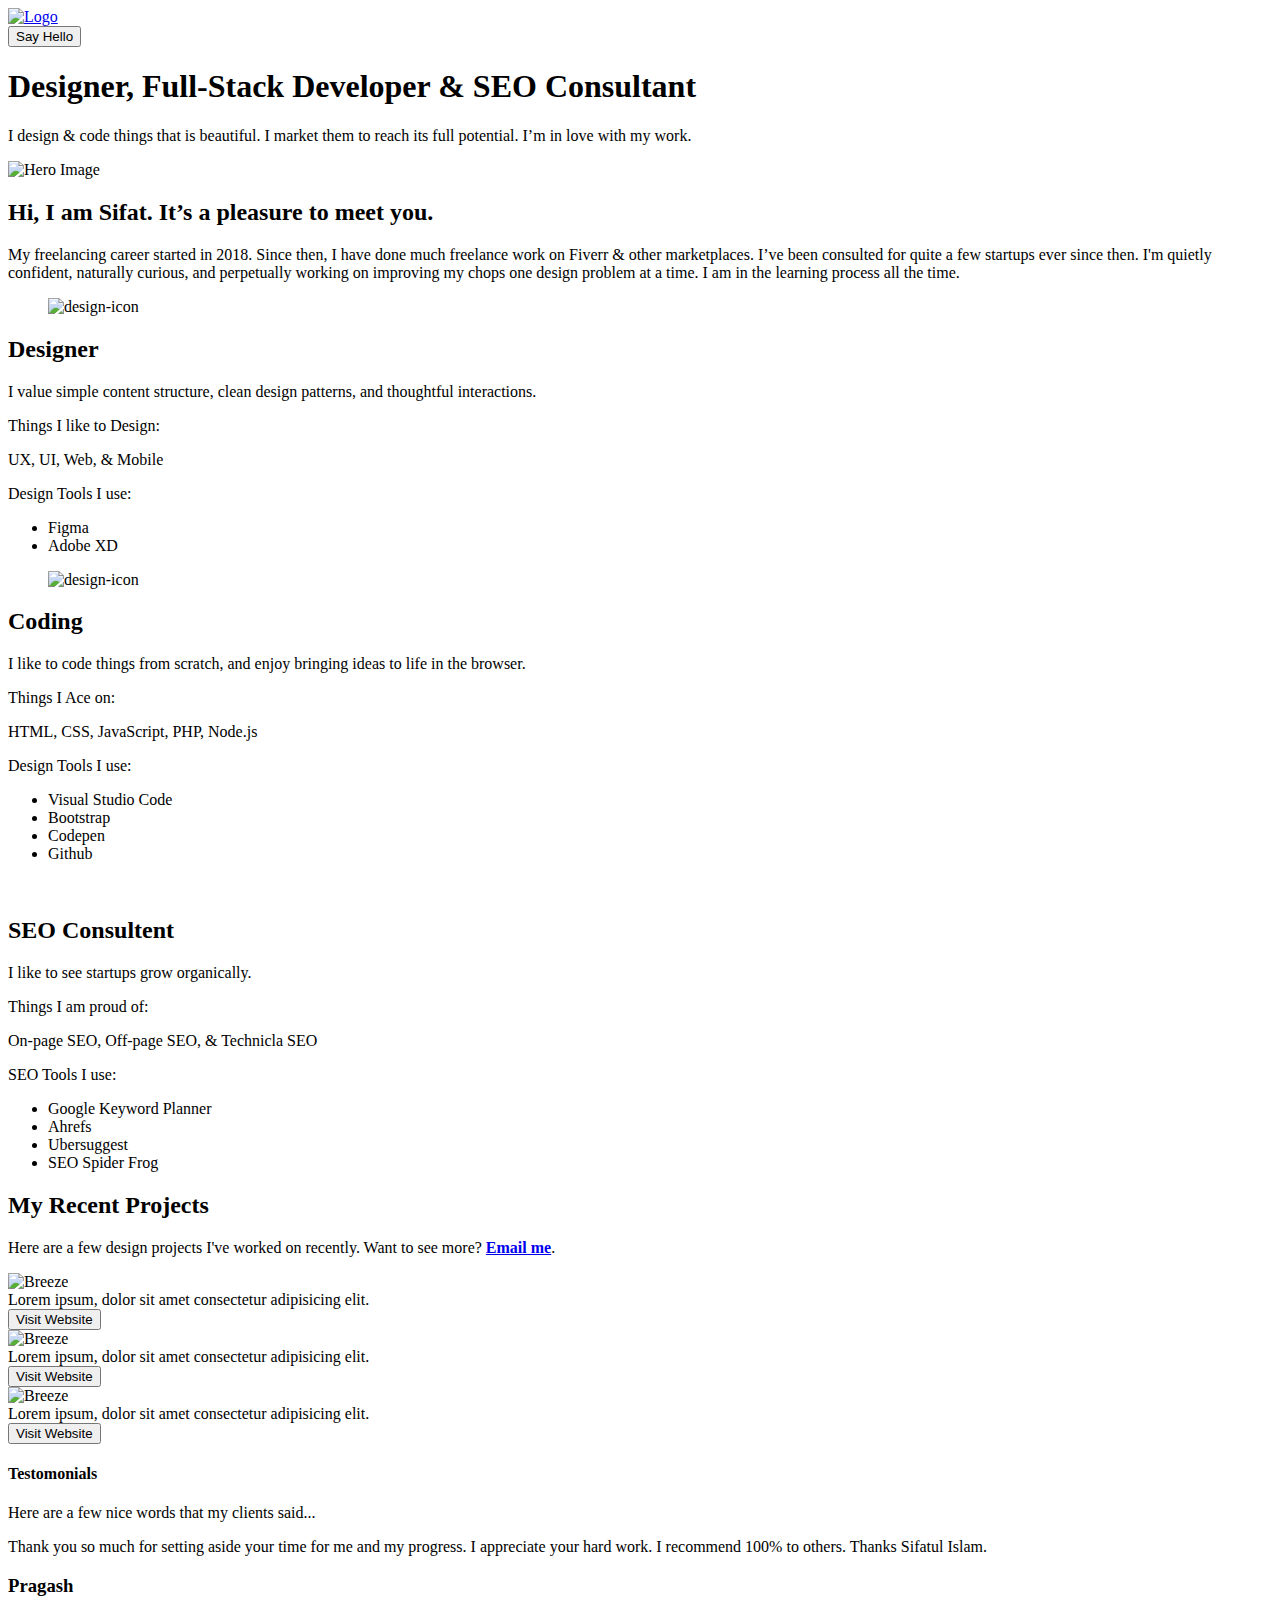
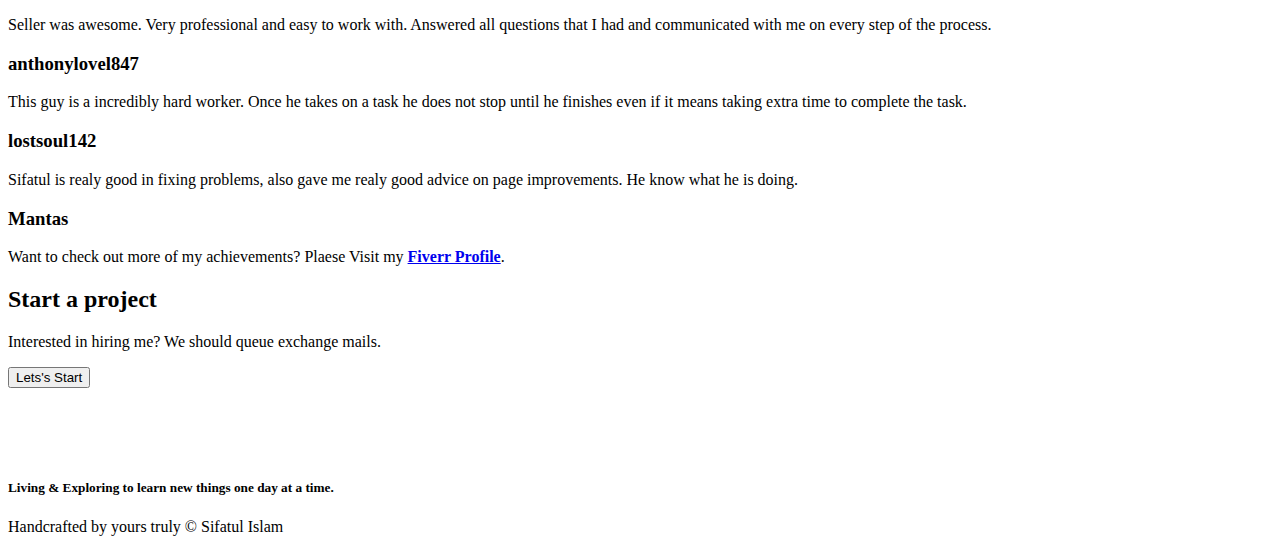
==== index.html @ 068f05ad "Update index.html" ====
<!DOCTYPE html>
<html lang="en">
<head>
    <meta charset="UTF-8">
    <meta http-equiv="X-UA-Compatible" content="IE=edge">
    <meta name="viewport" content="width=device-width, initial-scale=1.0">
    <title>Sifatul Islam |Designer| Full-Stack Developer| SEO Consultant</title>    
    <link href="https://cdn.jsdelivr.net/npm/bootstrap@5.1.0/dist/css/bootstrap.min.css" rel="stylesheet" integrity="sha384-KyZXEAg3QhqLMpG8r+8fhAXLRk2vvoC2f3B09zVXn8CA5QIVfZOJ3BCsw2P0p/We" crossorigin="anonymous">
    <link rel="stylesheet" href="https://cdnjs.cloudflare.com/ajax/libs/owl-carousel/1.3.3/owl.carousel.min.css">
    <link rel="stylesheet" href="https://cdnjs.cloudflare.com/ajax/libs/owl-carousel/1.3.3/owl.theme.min.css">
    <script src="https://kit.fontawesome.com/0c227d57e4.js" crossorigin="anonymous"></script>
    <link rel="shortcut icon" href="https://raw.githubusercontent.com/sifu442/portfolio/main/Pictures/Logo.svg" type="image/x-icon">
    <link rel="stylesheet" type=“text/css” href="https://github.com/sifu442/portfolio/blob/main/style.css">
</head>
<body>
    <header>
    <div class="container">
        <nav class="navbar-trasnparent" role="navigation" aria-label="main navigation">
            <div class="d-flex justify-content-between align-items-center">
                <div class="p-2">
                    <nav class="navbar navbar-light">
                    <a class="navbar-brand" href="/index.html">
                      <img src="https://raw.githubusercontent.com/sifu442/portfolio/main/Pictures/Logo.svg" class="d-inline-block" alt="Logo"></a>
                  </nav>
                </div>                
                <div class="p-2">
                    <form class="form-inline">
                        <a href="https://github.com/sifu442/portfolio/blob/main/contact.html"><button class="btn btn-outline-primary" type="button">Say Hello</button></a>
                    </form>
                </div>
              </div>            
        </nav>
    </div>
    </header>
    <section class="hero">
        <div class="hero-section">
        <div class="hero-text">
            <div class="container">
                <h1 class="title text-center fw-bold">
                    Designer, Full-Stack Developer & SEO Consultant
                </h1>
                <p class="subtitle text-center fw-light">
                    I design & code things that is beautiful. I market them to reach its full potential. I’m in love with my work. 
                </p>
            </div>
        </div>
        <div class="hero-image text-center">
            <img src="https://raw.githubusercontent.com/sifu442/portfolio/main/Pictures/Hero%20SVG.svg" class="img-fluid" alt="Hero Image">
        </div>
        </div>
    </section>
    <section class="about">
        <div class="container">
            <div class="about-detail">
                <h2 class="about-title text-center lh-sm text-white">Hi, I am Sifat. It’s a pleasure to meet you.</h2>
                <p class="about-subtitle text-center fw-lighter text-white">My freelancing career started in 2018. Since then, I have done much freelance work on Fiverr & other marketplaces. I’ve been consulted for quite a few startups ever since then. I'm quietly confident, naturally curious, and perpetually working on improving my chops one design problem at a time. I am in the learning process all the time.</p>
            </div>
        </div>
    </section>
    <section class="skill-set">
        <div class="container narrow box-shadow">
            <div class="row text-center">
                <div class="col skill-set">
                    <figure>
                        <img class="design-icon" src="https://github.com/sifu442/portfolio/blob/main/Logos/design-tools.svg" alt="design-icon">
                    </figure>
                    <h2 class="skill-title">Designer</h2>
                    <p class="skill-description">I value simple content structure, clean design patterns, and thoughtful interactions.</p>
                    
                    <p class="skillset-title">Things I like  to Design:</p>
                    <p class="skillset-description">UX, UI, Web, & Mobile</p>
                    <p class="tools-title">Design Tools I use:</p>
                    <ul class="tools">
                        <li>Figma</li>
                        <li>Adobe XD</li>
                    </ul>
                </div>
                <div class="col skill-set">
                    <figure>
                        <img class="coding-icon" src="https://github.com/sifu442/portfolio/blob/main/Logos/web-programming.svg" alt="design-icon">
                    </figure>
                    <h2 class="skill-title">Coding</h2>
                    <p class="skill-description">I like to code things from scratch, and enjoy bringing ideas to life in the browser.</p>
                    
                    <p class="skillset-title">Things I Ace on:</p>
                    <p class="skillset-description">HTML, CSS, JavaScript, PHP, Node.js</p>
                    <p class="tools-title">Design Tools I use:</p>
                    <ul class="tools">
                        <li>Visual Studio Code</li>
                        <li>Bootstrap</li>
                        <li>Codepen</li>
                        <li>Github</li>
                    </ul>
                </div>
                <div class="col skill-set">
                    <figure>
                        <img class="seo-icon" src="https://github.com/sifu442/portfolio/blob/main/Logos/seo-search-symbol.svg" alt="">
                    </figure>
                    <h2 class="skill-title">SEO Consultent</h2>
                    <p class="skill-description">I like to see startups grow organically. </p>
                    
                    <p class="skillset-title">Things I am proud of:</p>
                    <p class="skillset-description">On-page SEO, Off-page SEO, & Technicla SEO</p>
                    <p class="tools-title">SEO Tools I use:</p>
                    <ul class="tools">
                        <li>Google Keyword Planner</li>
                        <li>Ahrefs</li>
                        <li>Ubersuggest</li>
                        <li>SEO Spider Frog</li>
                    </ul>
                </div>
              </div>
        </div>
    </section>
    <section class="jobs">
        <div class="container">
            <div class="projects text-center">
                <h2 class="text-bold big-text">My Recent Projects</h2>
                <p class="mt-3 mb-4">Here are a few design projects I've worked on recently. Want to see more? <a href="mailto:sifatulislam442@gmail.com" style="font-weight: bold;">Email me</a>.</p>
            </div>
            <div class="project-stack .d-lg-inline-flex justify-content-around ">
                <div class="project-box">
                   <img src="https://github.com/sifu442/portfolio/blob/main/Pictures/Breeze.png" alt="Breeze" class="web-img">
                   <div class="img-overlay">
                       <div class="web-des text-center"> Lorem ipsum, dolor sit amet consectetur adipisicing elit. </div>
                       <button class="web-link btn btn-outline-primary">Visit Website</button>
                   </div>
                </div>
                <div class="project-box">
                    <img src="https://github.com/sifu442/portfolio/blob/main/Pictures/Freelmo.png" alt="Breeze" class="web-img">
                   <div class="img-overlay">
                       <div class="web-des text-center"> Lorem ipsum, dolor sit amet consectetur adipisicing elit. </div>
                       <button class="web-link btn btn-outline-primary">Visit Website</button>
                   </div>
                </div>
                <div class="project-box">
                    <img src="https://github.com/sifu442/portfolio/blob/main/Pictures/Svinas.png" alt="Breeze" class="web-img">
                    <div class="img-overlay">
                        <div class="web-des text-center"> Lorem ipsum, dolor sit amet consectetur adipisicing elit. </div>
                        <button class="web-link btn btn-outline-primary">Visit Website</button>
                    </div>
            </div>            
        </div>
        
    </section>
    <section class="testomonials">
        <div class="demo">
            <div class="container">
                <div class="row">
                    <div class="col-md-12">
                        <div class="testomial-text text-center">
                            <h4 class="text-bold big-text">Testomonials</h4>
                            <p class="mt-3 mb-4">Here are a few nice words that my clients said... </p>
                        </div>
                        <div id="testimonial-slider" class="owl-carousel">
                            <div class="testimonial">
                                
                                <div class="testimonial-content">
                                    <div class="testimonial-icon">
                                        <i class="fa fa-quote-left"></i>
                                    </div>
                                    <p class="description">
                                        Thank you so much for setting aside your time for me and my progress. I appreciate your hard work. I recommend 100% to others. Thanks Sifatul Islam.
                                    </p>
                                </div>
                                <h3 class="title">Pragash</h3>
                                
                            </div>
         
                            <div class="testimonial">
                                <div class="testimonial-content">
                                    <div class="testimonial-icon">
                                        <i class="fa fa-quote-left"></i>
                                    </div>
                                    <p class="description">
                                        Seller was awesome. Very professional and easy to work with. Answered all questions that I had and communicated with me on every step of the process.
                                    </p>
                                </div>
                                <h3 class="title">anthonylovel847</h3>
                                
                            </div>
         
                            <div class="testimonial">
                                <div class="testimonial-content">
                                    <div class="testimonial-icon">
                                        <i class="fa fa-quote-left"></i>
                                    </div>
                                    <p class="description">
                                        This guy is a incredibly hard worker. Once he takes on a task he does not stop until he finishes even if it means taking extra time to complete the task.
                                    </p>
                                </div>
                                <h3 class="title">lostsoul142</h3>
                            </div>

                            <div class="testimonial">
                                <div class="testimonial-content">
                                    <div class="testimonial-icon">
                                        <i class="fa fa-quote-left"></i>
                                    </div>
                                    <p class="description">
                                        Sifatul is realy good in fixing problems, also gave me realy good advice on page improvements. He know what he is doing.
                                    </p>
                                </div>
                                <h3 class="title">Mantas</h3>
                                
                            </div>
                        </div>
                    </div>
                </div>
            </div>
        </div>
        <p class=" text-center mt-3 mb-4"> Want to check out more of my achievements? Plaese Visit my <a href="https://www.fiverr.com/users/sifu442" style="font-weight: bold;">Fiverr Profile</a>.</p>
    </section>
    <section class="hire">
        <div class="container narrower text-center">
            <div class="row">
                <div class="col">
                    <div class="hire-section d-lg-flex d-md-flex justify-content-evenly">
                        <h2 class="hire-text text-bold">Start a project</h2>
                        <p class="hire-desc">Interested in hiring me? We should queue exchange mails.</p>
                        <a href="https://github.com/sifu442/portfolio/blob/main/contact.html"><button class="hire btn btn-outline-primary" type="button">Lets's Start</button></a>                        
                    </div>
                </div>
            </div>            
        </div>
    </section>
    
    <footer>
        <div class="container text-center">
            <img class="footer-logo mt-4" src="/Pictures//Logo White.svg" alt="" srcset="">
            <h5 class="footer-text">Living & Exploring to learn new things one day at a time.</h5>
            <div class="social-icons d-flex justify-content-center">
                <a href="https://www.facebook.com/sifatul.islam.948" target="_blank"><i class="fab fa-facebook-f"></i></a>
                <a href="https://twitter.com/sifu442" target="_blank"><i class="fab fa-twitter"></i></a>
                <a href="https://github.com/sifu442" target="_blank"><i class="fab fa-github"></i></a>
                <a href="https://www.linkedin.com/in/sifatul-islam442/" target="_blank"><i class="fab fa-linkedin-in"></i></a>
                <a href="https://www.fiverr.com/users/sifu442" target="_blank"><span class="iconify" data-icon="jam:fiverr-square"></span></a>
            </div>
            <p class="mt-4">Handcrafted by yours truly © Sifatul Islam</p>
        </div>
        <!--Jquery-->
        <script type="text/javascript" src="https://code.jquery.com/jquery-1.12.0.min.js"></script>
        <!--Owl Carosoul-->
        <script type="text/javascript" src="https://cdnjs.cloudflare.com/ajax/libs/owl-carousel/1.3.3/owl.carousel.min.js"></script> 
        <!--Bootstrap Js-->
        <script src="https://cdn.jsdelivr.net/npm/bootstrap@5.1.0/dist/js/bootstrap.bundle.min.js" integrity="sha384-U1DAWAznBHeqEIlVSCgzq+c9gqGAJn5c/t99JyeKa9xxaYpSvHU5awsuZVVFIhvj" crossorigin="anonymous"></script>
        <!--Iconify-->
        <script src="https://code.iconify.design/2/2.0.3/iconify.min.js"></script>
        <script src="https://github.com/sifu442/portfolio/blob/main/script.js"></script> 
    
    </footer>
       
</body>
</html>
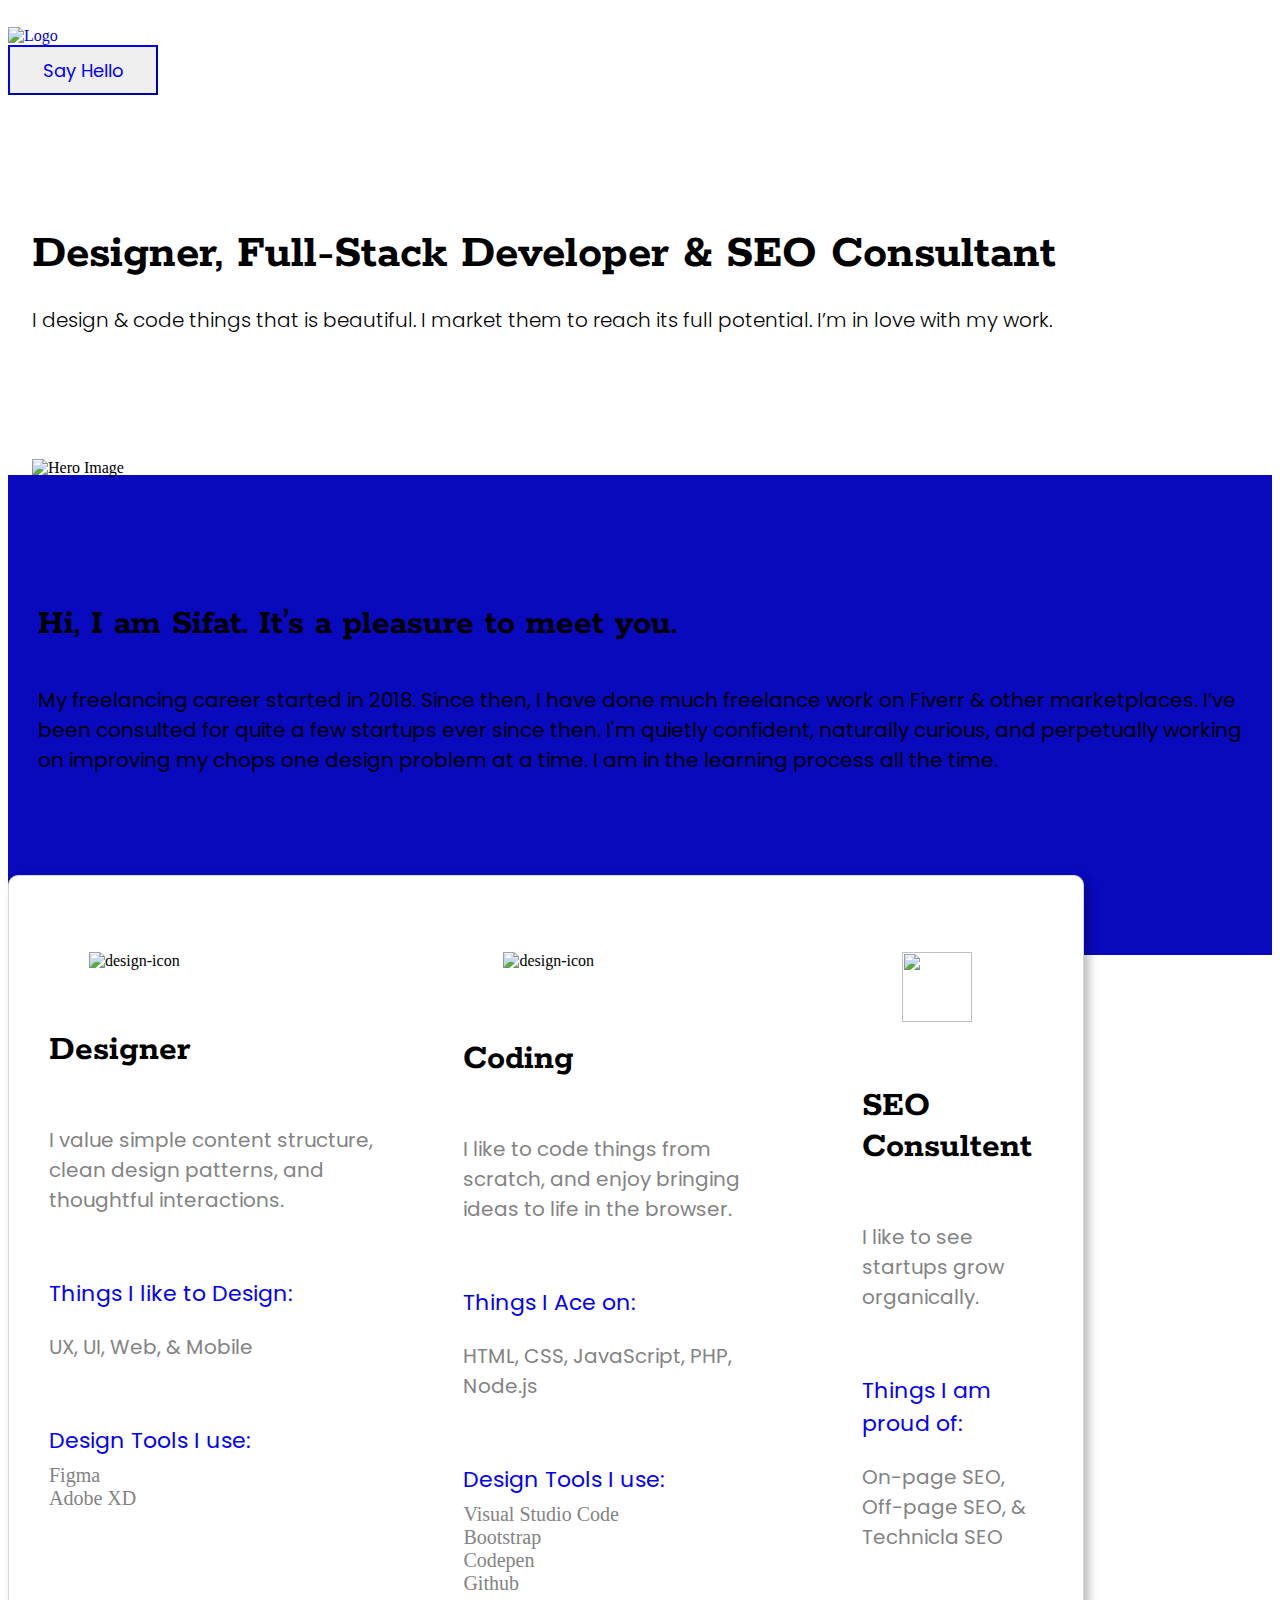
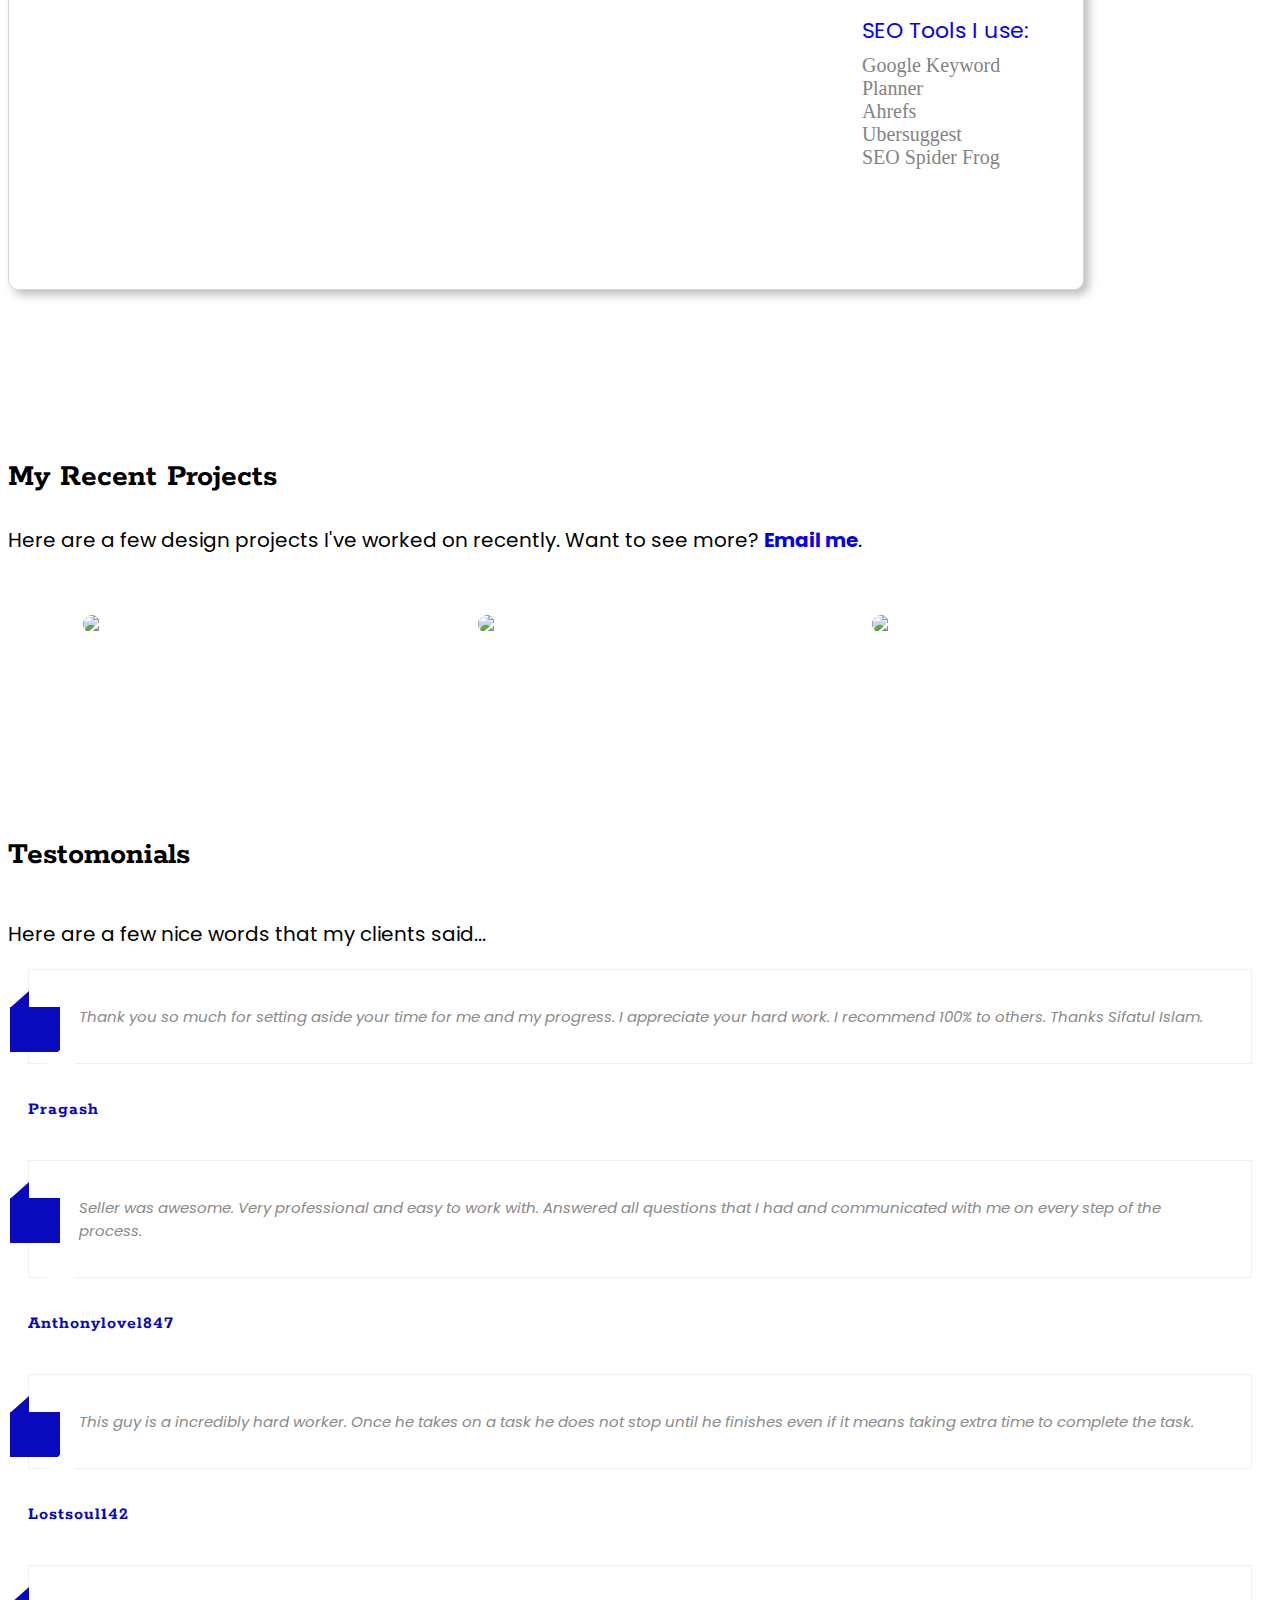
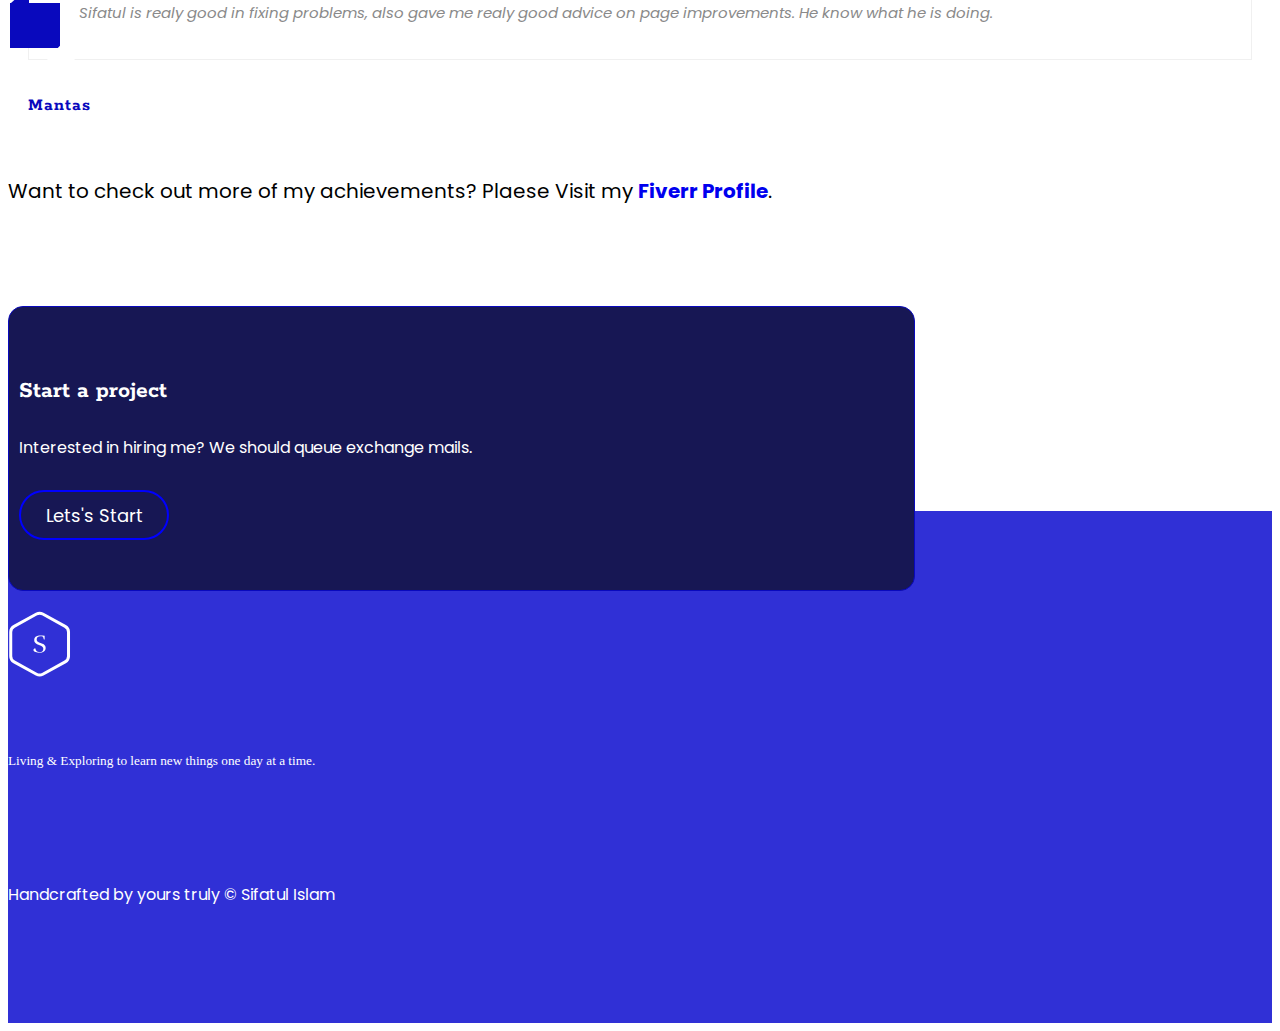
==== commit 28786d8c: "Update index.html" ====
--- a/index.html
+++ b/index.html
@@ -10,7 +10,7 @@
     <link rel="stylesheet" href="https://cdnjs.cloudflare.com/ajax/libs/owl-carousel/1.3.3/owl.theme.min.css">
     <script src="https://kit.fontawesome.com/0c227d57e4.js" crossorigin="anonymous"></script>
     <link rel="shortcut icon" href="https://raw.githubusercontent.com/sifu442/portfolio/main/Pictures/Logo.svg" type="image/x-icon">
-    <link rel="stylesheet" type=“text/css” href="https://github.com/sifu442/portfolio/blob/main/style.css">
+    <link rel="stylesheet" type="text/css" href="style.css">
 </head>
 <body>
     <header>
@@ -25,7 +25,7 @@
                 </div>                
                 <div class="p-2">
                     <form class="form-inline">
-                        <a href="https://github.com/sifu442/portfolio/blob/main/contact.html"><button class="btn btn-outline-primary" type="button">Say Hello</button></a>
+                        <a href="https://github.com/sifu442/portfolio/main/contact.html"><button class="btn btn-outline-primary" type="button">Say Hello</button></a>
                     </form>
                 </div>
               </div>            
@@ -62,7 +62,7 @@
             <div class="row text-center">
                 <div class="col skill-set">
                     <figure>
-                        <img class="design-icon" src="https://github.com/sifu442/portfolio/blob/main/Logos/design-tools.svg" alt="design-icon">
+                        <img class="design-icon" src="https://github.com/sifu442/portfolio/main/Logos/design-tools.svg" alt="design-icon">
                     </figure>
                     <h2 class="skill-title">Designer</h2>
                     <p class="skill-description">I value simple content structure, clean design patterns, and thoughtful interactions.</p>
@@ -77,7 +77,7 @@
                 </div>
                 <div class="col skill-set">
                     <figure>
-                        <img class="coding-icon" src="https://github.com/sifu442/portfolio/blob/main/Logos/web-programming.svg" alt="design-icon">
+                        <img class="coding-icon" src="https://github.com/sifu442/portfolio/main/Logos/web-programming.svg" alt="design-icon">
                     </figure>
                     <h2 class="skill-title">Coding</h2>
                     <p class="skill-description">I like to code things from scratch, and enjoy bringing ideas to life in the browser.</p>
@@ -94,7 +94,7 @@
                 </div>
                 <div class="col skill-set">
                     <figure>
-                        <img class="seo-icon" src="https://github.com/sifu442/portfolio/blob/main/Logos/seo-search-symbol.svg" alt="">
+                        <img class="seo-icon" src="https://github.com/sifu442/portfolio/main/Logos/seo-search-symbol.svg" alt="">
                     </figure>
                     <h2 class="skill-title">SEO Consultent</h2>
                     <p class="skill-description">I like to see startups grow organically. </p>
@@ -120,21 +120,21 @@
             </div>
             <div class="project-stack .d-lg-inline-flex justify-content-around ">
                 <div class="project-box">
-                   <img src="https://github.com/sifu442/portfolio/blob/main/Pictures/Breeze.png" alt="Breeze" class="web-img">
+                   <img src="https://github.com/sifu442/portfolio/main/Pictures/Breeze.png" alt="Breeze" class="web-img">
                    <div class="img-overlay">
                        <div class="web-des text-center"> Lorem ipsum, dolor sit amet consectetur adipisicing elit. </div>
                        <button class="web-link btn btn-outline-primary">Visit Website</button>
                    </div>
                 </div>
                 <div class="project-box">
-                    <img src="https://github.com/sifu442/portfolio/blob/main/Pictures/Freelmo.png" alt="Breeze" class="web-img">
+                    <img src="https://github.com/sifu442/portfolio/main/Pictures/Freelmo.png" alt="Breeze" class="web-img">
                    <div class="img-overlay">
                        <div class="web-des text-center"> Lorem ipsum, dolor sit amet consectetur adipisicing elit. </div>
                        <button class="web-link btn btn-outline-primary">Visit Website</button>
                    </div>
                 </div>
                 <div class="project-box">
-                    <img src="https://github.com/sifu442/portfolio/blob/main/Pictures/Svinas.png" alt="Breeze" class="web-img">
+                    <img src="https://github.com/sifu442/portfolio/main/Pictures/Svinas.png" alt="Breeze" class="web-img">
                     <div class="img-overlay">
                         <div class="web-des text-center"> Lorem ipsum, dolor sit amet consectetur adipisicing elit. </div>
                         <button class="web-link btn btn-outline-primary">Visit Website</button>
@@ -218,7 +218,7 @@
                     <div class="hire-section d-lg-flex d-md-flex justify-content-evenly">
                         <h2 class="hire-text text-bold">Start a project</h2>
                         <p class="hire-desc">Interested in hiring me? We should queue exchange mails.</p>
-                        <a href="https://github.com/sifu442/portfolio/blob/main/contact.html"><button class="hire btn btn-outline-primary" type="button">Lets's Start</button></a>                        
+                        <a href="https://github.com/sifu442/portfolio/main/contact.html"><button class="hire btn btn-outline-primary" type="button">Lets's Start</button></a>                        
                     </div>
                 </div>
             </div>            
@@ -245,8 +245,8 @@
         <!--Bootstrap Js-->
         <script src="https://cdn.jsdelivr.net/npm/bootstrap@5.1.0/dist/js/bootstrap.bundle.min.js" integrity="sha384-U1DAWAznBHeqEIlVSCgzq+c9gqGAJn5c/t99JyeKa9xxaYpSvHU5awsuZVVFIhvj" crossorigin="anonymous"></script>
         <!--Iconify-->
-        <script src="https://code.iconify.design/2/2.0.3/iconify.min.js"></script>
-        <script src="https://github.com/sifu442/portfolio/blob/main/script.js"></script> 
+        <script type="text/javascript" src="https://code.iconify.design/2/2.0.3/iconify.min.js"></script>
+        <script type="text/javascript" src="https://raw.githubusercontent.com/sifu442/portfolio/main/script.js"></script> 
     
     </footer>
        
--- a/style.css
+++ b/style.css
@@ -0,0 +1,369 @@
+@import url('https://fonts.googleapis.com/css2?family=Poppins:wght@300;400&family=Rokkitt:wght@700&display=swap');
+h1, h2, h3, h4{
+    font-family: Rokkitt, serif;
+}
+p, button{
+    font-family: Poppins, sans-serif;        
+}
+a{
+    text-decoration: none;
+}
+ul{
+    list-style-type: none;
+}
+.navbar-trasnparent{
+    padding: 1.2rem 0;
+}
+.navbar-brand .d-inline-block{
+    width: 47.44px;
+    height: 45.19px;
+}
+.btn-outline-primary{
+    width: 112.5px;
+    height: 45px;    
+    font-size: 16px;
+    font-weight: normal;
+    color: #0000FF;
+    border-color: #0000FF;    
+}
+.btn-outline-primary:hover{
+    background-color: #0000FF;
+}
+.hero{
+    padding-top: 2rem;
+}
+.hero-section{
+    padding: 3rem 1.5rem;
+}
+.title, .subtitle{
+    margin-bottom: 24px;
+}
+.subtitle{   
+    font-size: 20px;
+    font-weight: 300;
+}
+.about-subtitle{
+    font-size: 18px;   
+}
+.img-fluid{
+    margin-top: 2rem;
+}
+.about{
+    background-color: #0909BD;
+    margin-top: -50px;
+    padding-top: 100px;
+    padding-bottom: 150px;
+}
+
+.about-detail{
+    margin: 0 30px;
+}
+.about-title, .about-subtitle{
+    padding-bottom: 10px;
+}
+.design-icon{
+    height: 70px;
+    width: 70px;
+}
+.coding-icon{
+    height: 60px;
+    width: 60px;
+    margin-bottom: 9px;
+}
+.seo-icon{
+    height: 70px;
+    width: 70px;
+}
+.row{
+    display: block;
+
+}
+.tools{
+    margin-top: -15px;    
+}
+.tools>li{
+    margin-left: -40px;    
+}
+.container.narrow{
+    max-width: 85%;
+    padding: 60px 0;
+    margin-top: -80px;
+    margin-bottom: 60px;
+    background-color: white;
+    
+}
+.narrow{
+    border: 1px solid #d2d7e0;
+    border-radius: 10px;    
+}
+.box-shadow{
+    box-shadow:5px 5px 10px #00000042;
+  }
+
+.col.skill-set{
+    padding: 20px;
+}
+figure{
+padding-bottom: 30px;
+}
+.skill-title{
+    font-size: 24px;
+    font-weight: bold;
+    padding-bottom: 24px;
+}
+.skillset-title, .tools-title{
+    color: #0000FF;
+}
+.skill-description, .skillset-description, .tools{
+    color: #838383;
+    padding-bottom: 40px;
+}
+.jobs{
+    padding: 80px 0;
+}
+.project-box{
+    align-items: center;
+    color: white;           
+}
+.project-box a{
+    color: white;
+}
+
+.padding{
+    padding: 45% 35%;
+    border-radius: 10px;
+}
+.project-stack{
+    padding: 20px;
+}
+.project-box{
+    position: relative;
+    width: 100%;
+    height: 60%;
+    padding-bottom: 40px;
+        
+    
+}
+.web-img{
+    display: block;    
+    width: 100%;
+    border-radius: 15px;
+}
+.img-overlay{
+    position: absolute;
+    top: 0;
+    left: 0;
+    width: 100%;
+    height: 90%;
+    background: rgba(0, 0, 0, 0.9);
+    display: flex;
+    flex-direction: column;
+    align-items: center;
+    justify-content: center;
+    opacity: 0;
+    transition: opacity 0.75s;
+    border-radius: 15px;    
+}
+
+.img-overlay:hover{
+    opacity: 1;
+}
+
+.web-des{
+    font-size: 20px;
+    font-weight: 500;
+    padding: 0 20px 20px;
+}
+.web-link.btn.btn-outline-primary{
+    color: white;
+    border-radius: 15px;
+}
+.text-bold{
+    font-weight: bold;
+}
+.big-text{
+    font-size: 24px;
+    line-height: 1.3;
+}
+
+.testimonial{
+    margin: 0 20px 40px;    
+}
+.testimonial .testimonial-content{
+    padding: 35px 25px 35px 50px;
+    margin-bottom: 35px;
+    background: #fff;
+    border: 1px solid #f0f0f0;
+    position: relative;
+    height: 100%;
+}
+.testimonial .testimonial-content:after{
+    content: "";
+    display: inline-block;
+    width: 20px;
+    height: 20px;
+    background: #fff;
+    position: absolute;
+    bottom: -10px;
+    left: 22px;
+    transform: rotate(45deg);
+}
+.testimonial-content .testimonial-icon{
+    width: 50px;
+    height: 45px;
+    background: #0909BD;
+    text-align: center;
+    font-size: 22px;
+    color: #fff;
+    line-height: 42px;
+    position: absolute;
+    top: 37px;
+    left: -19px;
+}
+.testimonial-content .testimonial-icon:before{
+    content: "";
+    border-bottom: 16px solid #0909BD;
+    border-left: 18px solid transparent;
+    position: absolute;
+    top: -16px;
+    left: 1px;
+}
+.testimonial .description{
+    font-size: 15px;
+    font-style: italic;
+    color: #8a8a8a;
+    line-height: 23px;
+    margin: 0;
+}
+.testimonial .title{
+    display: block;
+    font-size: 18px;
+    font-weight: 700;
+    color: #0909BD;
+    text-transform: capitalize;
+    letter-spacing: 1px;
+    margin: 0 0 5px 0;
+}
+
+.owl-theme .owl-controls{
+    margin-top: 20px;
+}
+.owl-theme .owl-controls .owl-page span{
+    background: #ccc;
+    opacity: 1;
+    transition: all 0.4s ease 0s;
+}
+.owl-theme .owl-controls .owl-page.active span,
+.owl-theme .owl-controls.clickable .owl-page:hover span{
+    background: #0909BD;
+}
+.container.narrower.text-center{
+    margin-bottom: -100px;
+}
+.narrower{
+    margin-top: 100px;
+    padding: 50px 10px 20px 10px;
+    background-color: #171754;
+    color: white;
+    border: 1px solid #0909BD;
+    border-radius: 15px;
+    max-width: 90%;    
+}
+.hire{
+    position: relative;
+}
+.hire.btn.btn-outline-primary{
+    color: white;
+    background-color: transparent;
+    border: 2px solid #0000FF;
+    padding: 10px;
+    border-radius: 25px;    
+}
+.hire-desc, .hire-text, .hire.btn.btn-outline-primary{
+    margin-bottom: 30px;
+}
+
+footer{
+    background: #3030D6;
+    color: white;
+    padding: 100px 0;
+    
+}
+.fab{
+    margin: 10px 0 10px 0;
+    font-size: 30px;
+    color:white;
+    padding: 0 30px;    
+}
+
+.iconify{
+    margin-top: 5px;
+    font-size: 40px;
+    color:white;
+}
+.footer-logo, .footer-text{
+margin-bottom: 50px;
+}
+.footer-text{
+    font-weight: 400;
+}
+@media (min-width: 1199.98px) {
+    h1{
+        font-size: 48px;
+    }    
+    .navbar-brand .d-inline-block{
+        width: 63.25px;
+        height: 60.25px;
+    }
+    .btn-outline-primary{
+        width: 150px;
+        height: 50px;
+        font-size: 18px;
+    }
+    .img-fluid{
+        margin-top: 100px;
+    }
+    .about-title{
+        font-size: 36px;        
+    }
+    .about-subtitle{
+        font-size: 20px;
+    }
+    .row{
+        display: flex;
+    }
+    .col.skill-set{
+        padding: 0 40px;
+    }
+    .skill-title{
+        font-size: 36px;
+    }
+    .skillset-title, .tools-title{
+        font-size: 22px;
+    }
+    .skill-description, .skillset-description, .tools{
+        font-size: 20px;
+    }
+    .project-stack{
+        display: flex;
+        padding: 40px;        
+    }
+    .project-box{
+        margin-left: 35px;
+    }
+    .big-text{
+        font-size: 32px;
+    }
+    p.mt-3.mb-4{
+        font-size: 20px;
+    }
+    .narrower{
+        max-width: 70%;
+    }
+    .hire-desc{
+        margin-top: 15px;
+    }  
+    .container.narrower.text-center{
+        margin-bottom: -80px;
+    }    
+}
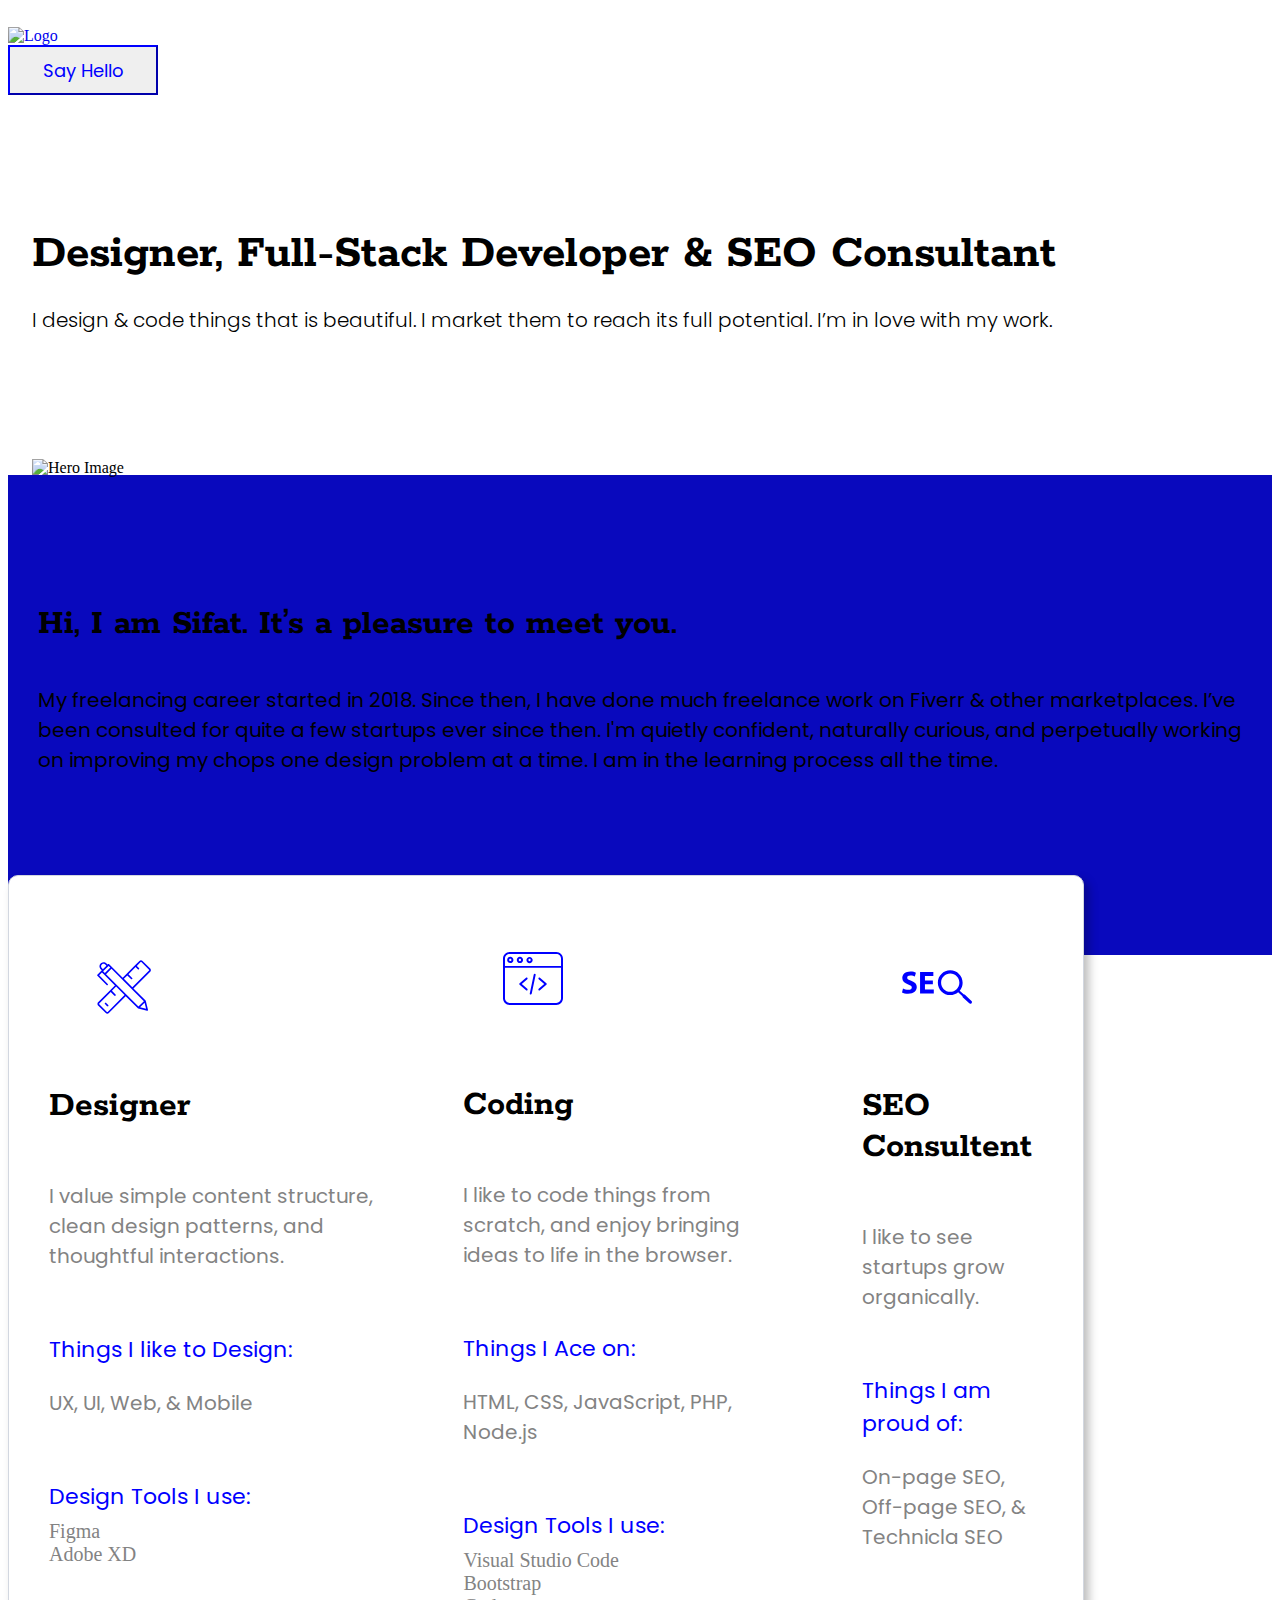
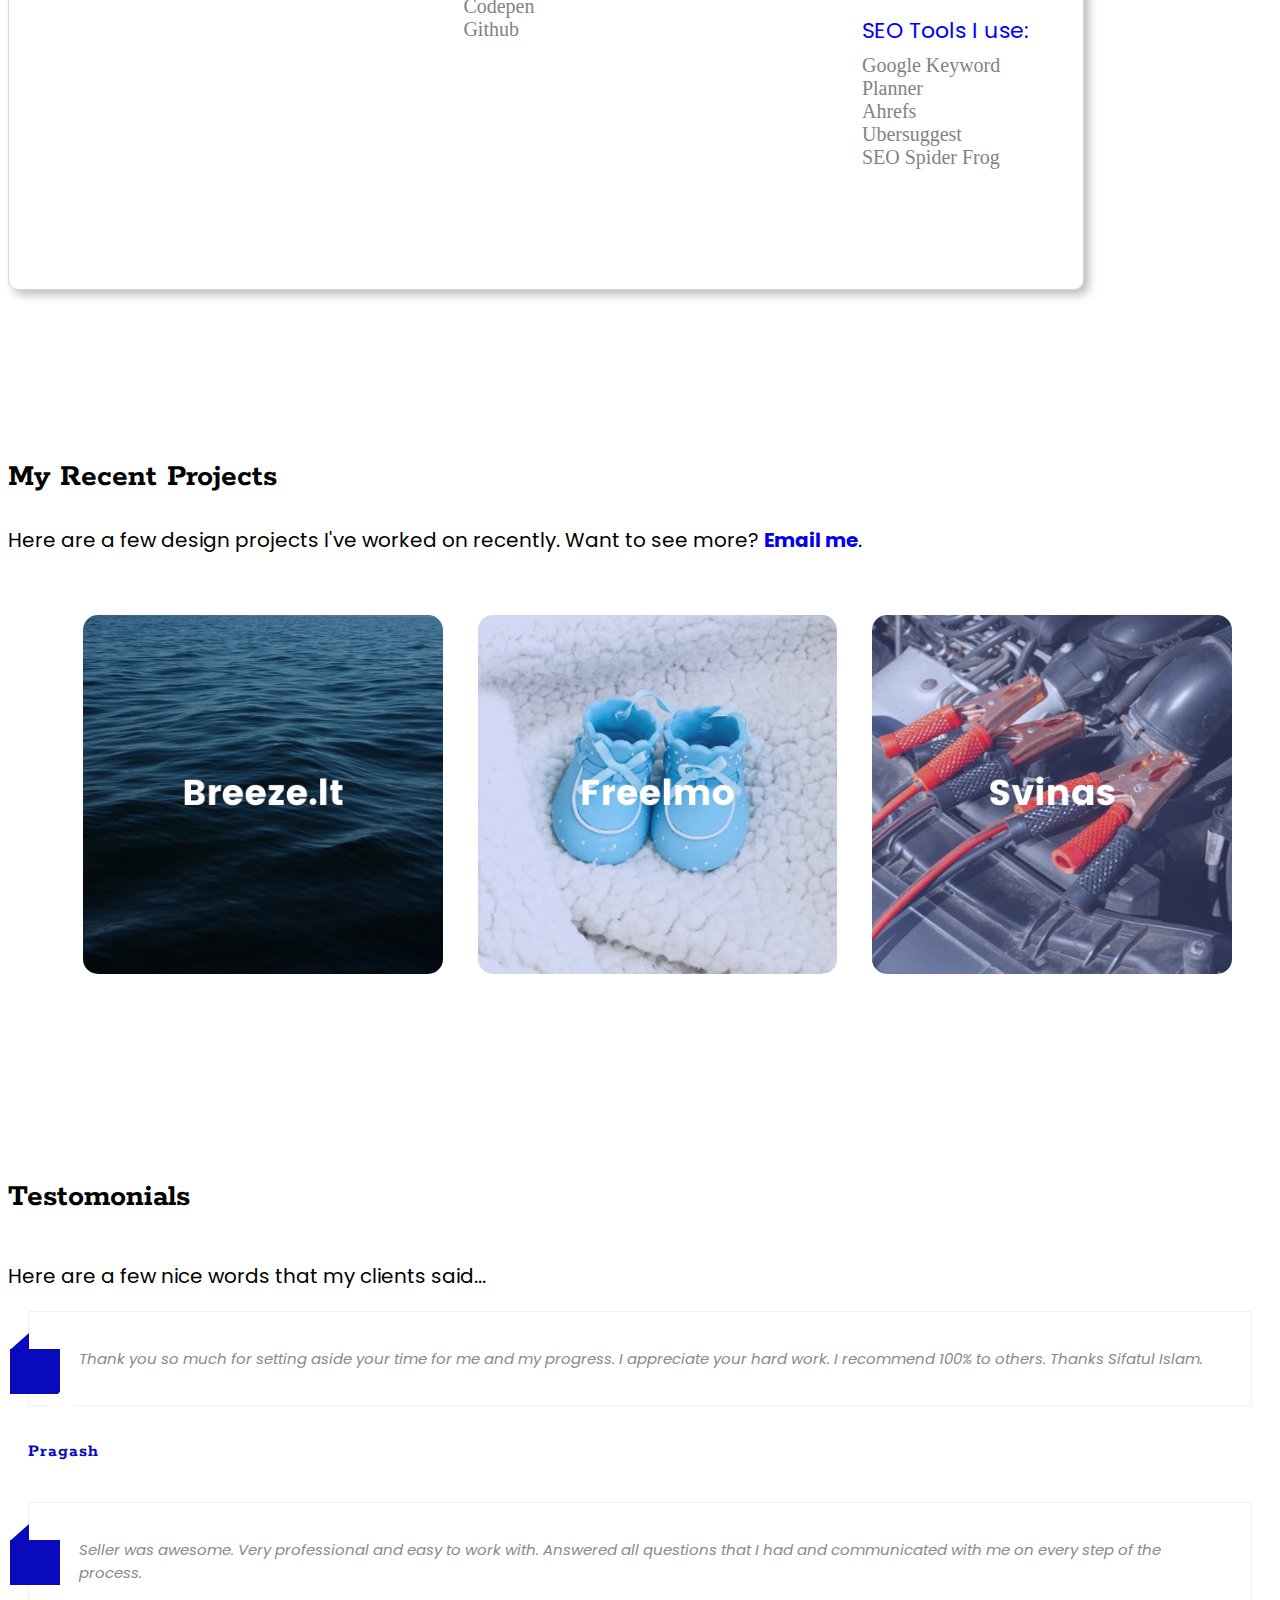
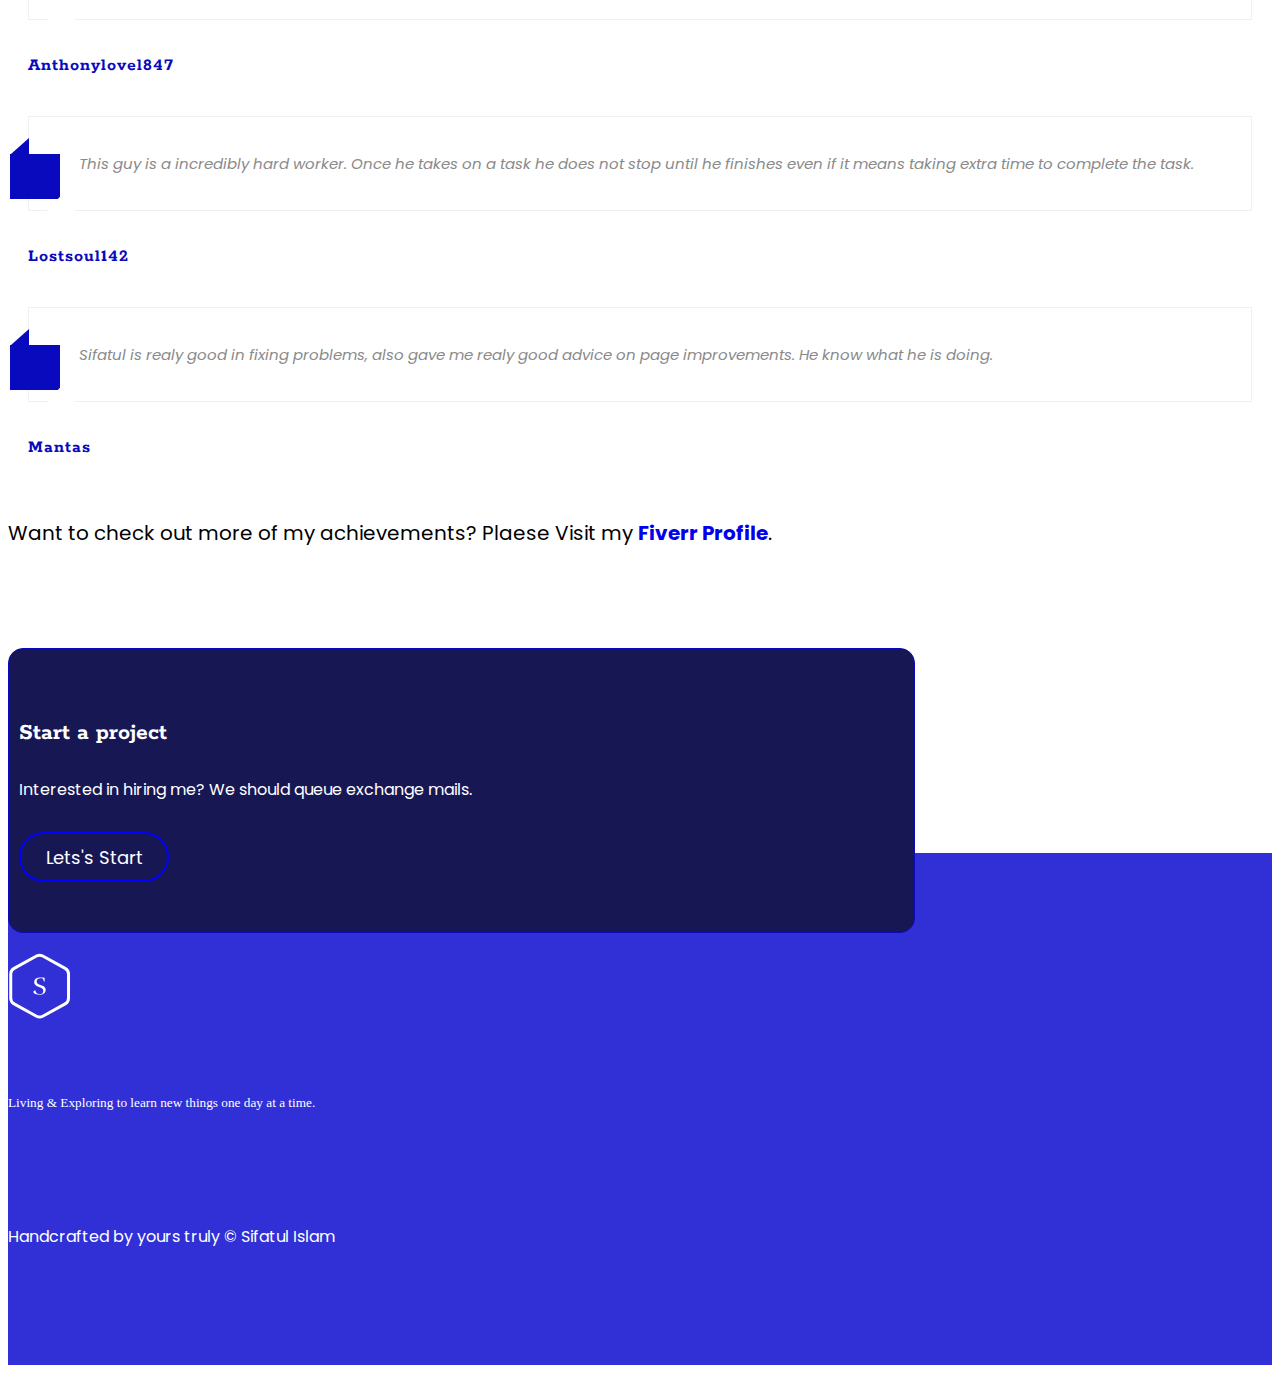
==== commit 7ec28eb4: "Update index.html" ====
--- a/index.html
+++ b/index.html
@@ -25,7 +25,7 @@
                 </div>                
                 <div class="p-2">
                     <form class="form-inline">
-                        <a href="https://github.com/sifu442/portfolio/main/contact.html"><button class="btn btn-outline-primary" type="button">Say Hello</button></a>
+                        <a href="contact.html"><button class="btn btn-outline-primary" type="button">Say Hello</button></a>
                     </form>
                 </div>
               </div>            
@@ -62,7 +62,7 @@
             <div class="row text-center">
                 <div class="col skill-set">
                     <figure>
-                        <img class="design-icon" src="https://github.com/sifu442/portfolio/main/Logos/design-tools.svg" alt="design-icon">
+                        <img class="design-icon" src="Logos/design-tools.svg" alt="design-icon">
                     </figure>
                     <h2 class="skill-title">Designer</h2>
                     <p class="skill-description">I value simple content structure, clean design patterns, and thoughtful interactions.</p>
@@ -77,7 +77,7 @@
                 </div>
                 <div class="col skill-set">
                     <figure>
-                        <img class="coding-icon" src="https://github.com/sifu442/portfolio/main/Logos/web-programming.svg" alt="design-icon">
+                        <img class="coding-icon" src="Logos/web-programming.svg" alt="coding-icon">
                     </figure>
                     <h2 class="skill-title">Coding</h2>
                     <p class="skill-description">I like to code things from scratch, and enjoy bringing ideas to life in the browser.</p>
@@ -94,7 +94,7 @@
                 </div>
                 <div class="col skill-set">
                     <figure>
-                        <img class="seo-icon" src="https://github.com/sifu442/portfolio/main/Logos/seo-search-symbol.svg" alt="">
+                        <img class="seo-icon" src="Logos/seo-search-symbol.svg" alt="seo-icon">
                     </figure>
                     <h2 class="skill-title">SEO Consultent</h2>
                     <p class="skill-description">I like to see startups grow organically. </p>
@@ -120,21 +120,21 @@
             </div>
             <div class="project-stack .d-lg-inline-flex justify-content-around ">
                 <div class="project-box">
-                   <img src="https://github.com/sifu442/portfolio/main/Pictures/Breeze.png" alt="Breeze" class="web-img">
+                   <img src="Pictures/Breeze.png" alt="Breeze" class="web-img">
                    <div class="img-overlay">
                        <div class="web-des text-center"> Lorem ipsum, dolor sit amet consectetur adipisicing elit. </div>
                        <button class="web-link btn btn-outline-primary">Visit Website</button>
                    </div>
                 </div>
                 <div class="project-box">
-                    <img src="https://github.com/sifu442/portfolio/main/Pictures/Freelmo.png" alt="Breeze" class="web-img">
+                    <img src="Pictures/Freelmo.png" alt="Breeze" class="web-img">
                    <div class="img-overlay">
                        <div class="web-des text-center"> Lorem ipsum, dolor sit amet consectetur adipisicing elit. </div>
                        <button class="web-link btn btn-outline-primary">Visit Website</button>
                    </div>
                 </div>
                 <div class="project-box">
-                    <img src="https://github.com/sifu442/portfolio/main/Pictures/Svinas.png" alt="Breeze" class="web-img">
+                    <img src="Pictures/Svinas.png" alt="Breeze" class="web-img">
                     <div class="img-overlay">
                         <div class="web-des text-center"> Lorem ipsum, dolor sit amet consectetur adipisicing elit. </div>
                         <button class="web-link btn btn-outline-primary">Visit Website</button>
@@ -218,7 +218,7 @@
                     <div class="hire-section d-lg-flex d-md-flex justify-content-evenly">
                         <h2 class="hire-text text-bold">Start a project</h2>
                         <p class="hire-desc">Interested in hiring me? We should queue exchange mails.</p>
-                        <a href="https://github.com/sifu442/portfolio/main/contact.html"><button class="hire btn btn-outline-primary" type="button">Lets's Start</button></a>                        
+                        <a href="contact.html"><button class="hire btn btn-outline-primary" type="button">Lets's Start</button></a>                        
                     </div>
                 </div>
             </div>            
@@ -246,7 +246,7 @@
         <script src="https://cdn.jsdelivr.net/npm/bootstrap@5.1.0/dist/js/bootstrap.bundle.min.js" integrity="sha384-U1DAWAznBHeqEIlVSCgzq+c9gqGAJn5c/t99JyeKa9xxaYpSvHU5awsuZVVFIhvj" crossorigin="anonymous"></script>
         <!--Iconify-->
         <script type="text/javascript" src="https://code.iconify.design/2/2.0.3/iconify.min.js"></script>
-        <script type="text/javascript" src="https://raw.githubusercontent.com/sifu442/portfolio/main/script.js"></script> 
+        <script type="text/javascript" src="script.js"></script> 
     
     </footer>
        
